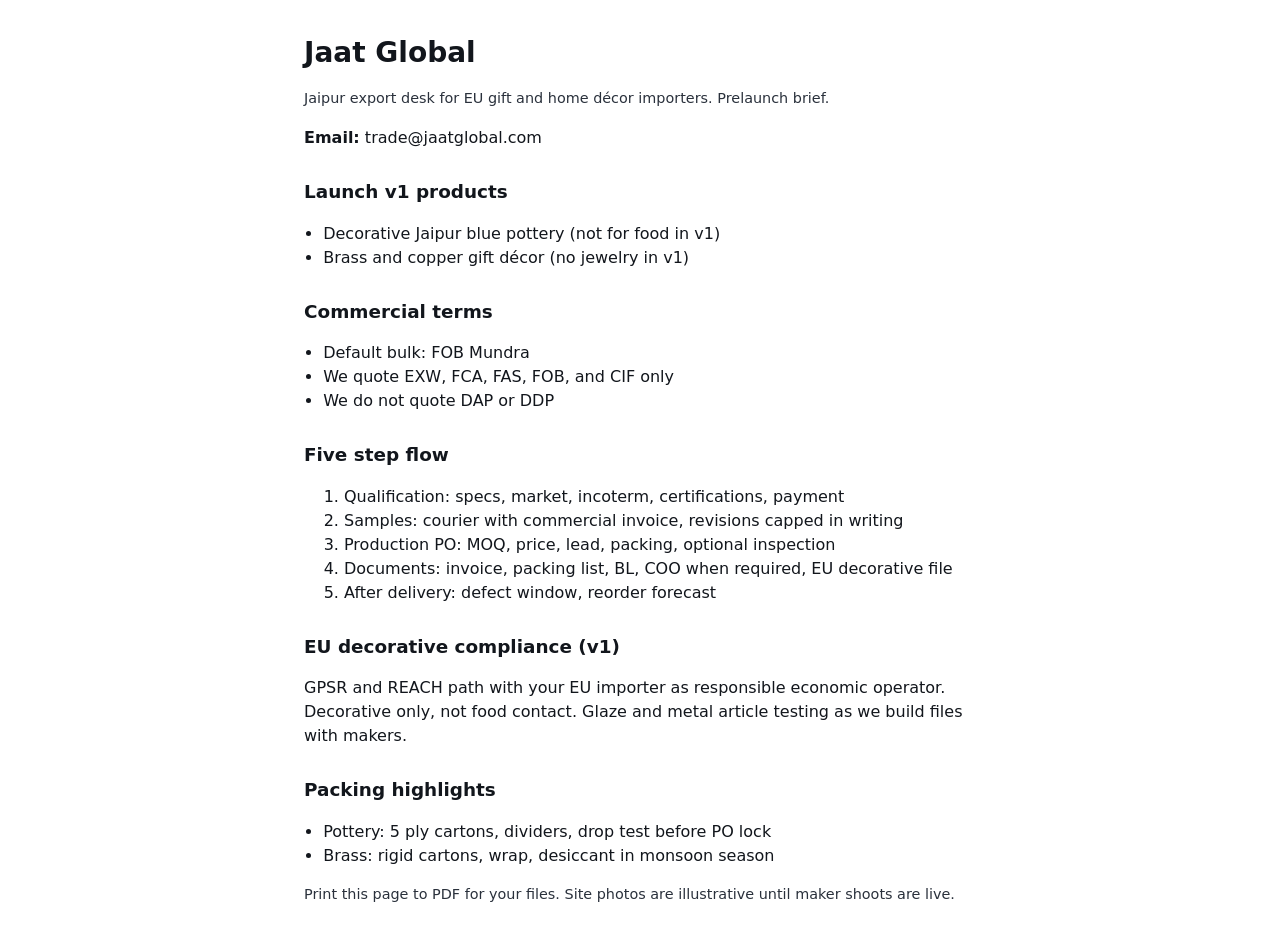
==== downloads/importer-brief.html @ 2d2c49a4 "Revamp site for Western B2B importers. New importer and export pages, product detail routes, trust s" ====
<!DOCTYPE html>
<html lang="en">
  <head>
    <meta charset="UTF-8" />
    <meta name="viewport" content="width=device-width, initial-scale=1" />
    <title>Jaat Global importer brief</title>
    <style>
      body {
        font-family: system-ui, sans-serif;
        line-height: 1.5;
        max-width: 42rem;
        margin: 2rem auto;
        padding: 0 1.25rem;
        color: #12161c;
      }
      h1 {
        font-size: 1.75rem;
        margin-bottom: 0.25rem;
      }
      h2 {
        font-size: 1.15rem;
        margin-top: 1.75rem;
      }
      .meta {
        color: #2a313c;
        font-size: 0.9rem;
      }
      ul {
        padding-left: 1.2rem;
      }
      @media print {
        body {
          margin: 0.75in;
        }
      }
    </style>
  </head>
  <body>
    <h1>Jaat Global</h1>
    <p class="meta">Jaipur export desk for EU gift and home décor importers. Prelaunch brief.</p>
    <p><strong>Email:</strong> trade@jaatglobal.com</p>

    <h2>Launch v1 products</h2>
    <ul>
      <li>Decorative Jaipur blue pottery (not for food in v1)</li>
      <li>Brass and copper gift décor (no jewelry in v1)</li>
    </ul>

    <h2>Commercial terms</h2>
    <ul>
      <li>Default bulk: FOB Mundra</li>
      <li>We quote EXW, FCA, FAS, FOB, and CIF only</li>
      <li>We do not quote DAP or DDP</li>
    </ul>

    <h2>Five step flow</h2>
    <ol>
      <li>Qualification: specs, market, incoterm, certifications, payment</li>
      <li>Samples: courier with commercial invoice, revisions capped in writing</li>
      <li>Production PO: MOQ, price, lead, packing, optional inspection</li>
      <li>Documents: invoice, packing list, BL, COO when required, EU decorative file</li>
      <li>After delivery: defect window, reorder forecast</li>
    </ol>

    <h2>EU decorative compliance (v1)</h2>
    <p>
      GPSR and REACH path with your EU importer as responsible economic operator. Decorative only, not food contact. Glaze and metal article testing as we build files with makers.
    </p>

    <h2>Packing highlights</h2>
    <ul>
      <li>Pottery: 5 ply cartons, dividers, drop test before PO lock</li>
      <li>Brass: rigid cartons, wrap, desiccant in monsoon season</li>
    </ul>

    <p class="meta">Print this page to PDF for your files. Site photos are illustrative until maker shoots are live.</p>
  </body>
</html>
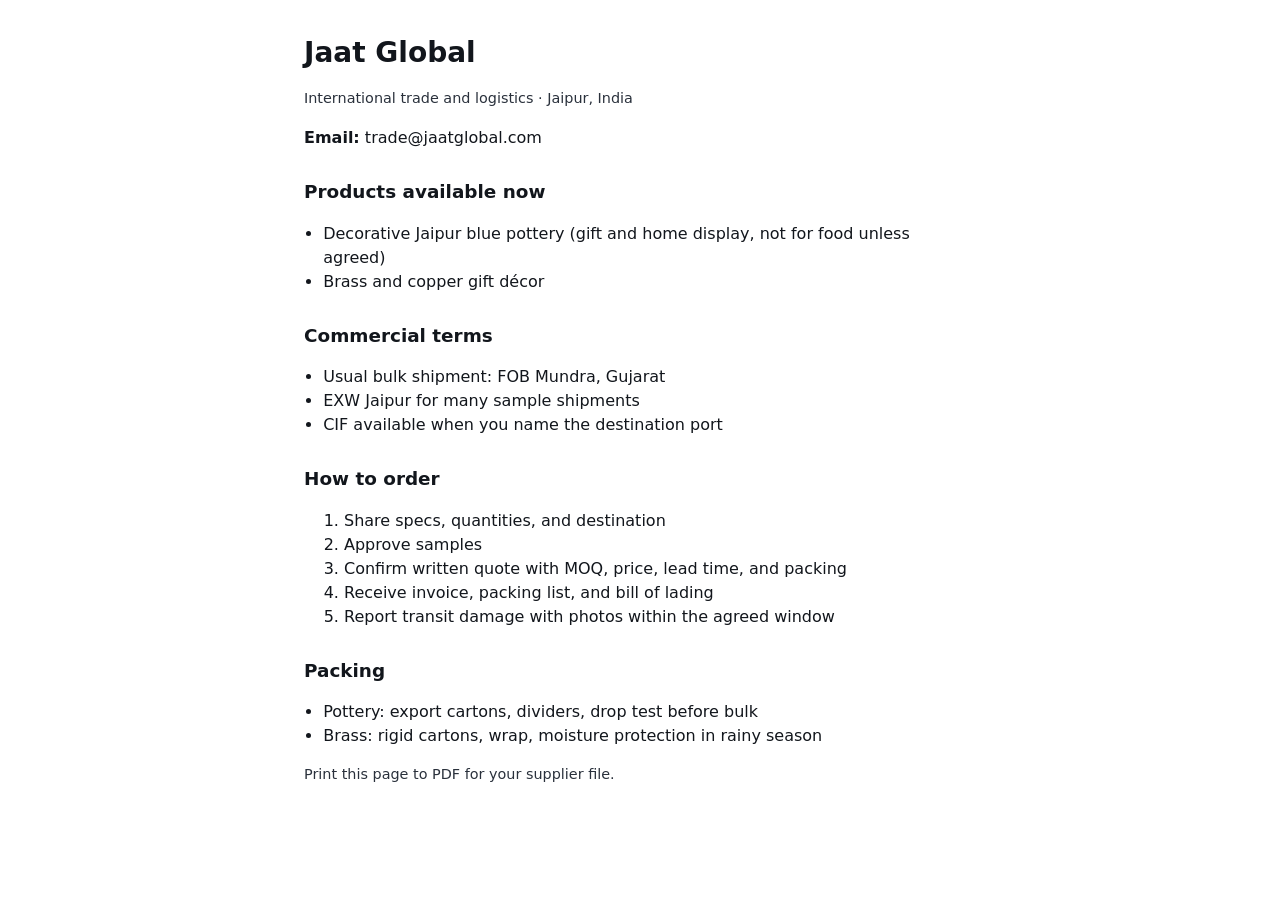
==== commit 26aa4ad4: "Rewrite site copy for importers: plain language, live tone. Remove prelaunch jargon, internal v1 lab" ====
--- a/downloads/importer-brief.html
+++ b/downloads/importer-brief.html
@@ -3,7 +3,7 @@
   <head>
     <meta charset="UTF-8" />
     <meta name="viewport" content="width=device-width, initial-scale=1" />
-    <title>Jaat Global importer brief</title>
+    <title>Jaat Global company summary</title>
     <style>
       body {
         font-family: system-ui, sans-serif;
@@ -37,42 +37,37 @@
   </head>
   <body>
     <h1>Jaat Global</h1>
-    <p class="meta">Jaipur export desk for EU gift and home décor importers. Prelaunch brief.</p>
+    <p class="meta">International trade and logistics · Jaipur, India</p>
     <p><strong>Email:</strong> trade@jaatglobal.com</p>
 
-    <h2>Launch v1 products</h2>
+    <h2>Products available now</h2>
     <ul>
-      <li>Decorative Jaipur blue pottery (not for food in v1)</li>
-      <li>Brass and copper gift décor (no jewelry in v1)</li>
+      <li>Decorative Jaipur blue pottery (gift and home display, not for food unless agreed)</li>
+      <li>Brass and copper gift décor</li>
     </ul>
 
     <h2>Commercial terms</h2>
     <ul>
-      <li>Default bulk: FOB Mundra</li>
-      <li>We quote EXW, FCA, FAS, FOB, and CIF only</li>
-      <li>We do not quote DAP or DDP</li>
+      <li>Usual bulk shipment: FOB Mundra, Gujarat</li>
+      <li>EXW Jaipur for many sample shipments</li>
+      <li>CIF available when you name the destination port</li>
     </ul>
 
-    <h2>Five step flow</h2>
+    <h2>How to order</h2>
     <ol>
-      <li>Qualification: specs, market, incoterm, certifications, payment</li>
-      <li>Samples: courier with commercial invoice, revisions capped in writing</li>
-      <li>Production PO: MOQ, price, lead, packing, optional inspection</li>
-      <li>Documents: invoice, packing list, BL, COO when required, EU decorative file</li>
-      <li>After delivery: defect window, reorder forecast</li>
+      <li>Share specs, quantities, and destination</li>
+      <li>Approve samples</li>
+      <li>Confirm written quote with MOQ, price, lead time, and packing</li>
+      <li>Receive invoice, packing list, and bill of lading</li>
+      <li>Report transit damage with photos within the agreed window</li>
     </ol>
 
-    <h2>EU decorative compliance (v1)</h2>
-    <p>
-      GPSR and REACH path with your EU importer as responsible economic operator. Decorative only, not food contact. Glaze and metal article testing as we build files with makers.
-    </p>
-
-    <h2>Packing highlights</h2>
+    <h2>Packing</h2>
     <ul>
-      <li>Pottery: 5 ply cartons, dividers, drop test before PO lock</li>
-      <li>Brass: rigid cartons, wrap, desiccant in monsoon season</li>
+      <li>Pottery: export cartons, dividers, drop test before bulk</li>
+      <li>Brass: rigid cartons, wrap, moisture protection in rainy season</li>
     </ul>
 
-    <p class="meta">Print this page to PDF for your files. Site photos are illustrative until maker shoots are live.</p>
+    <p class="meta">Print this page to PDF for your supplier file.</p>
   </body>
 </html>
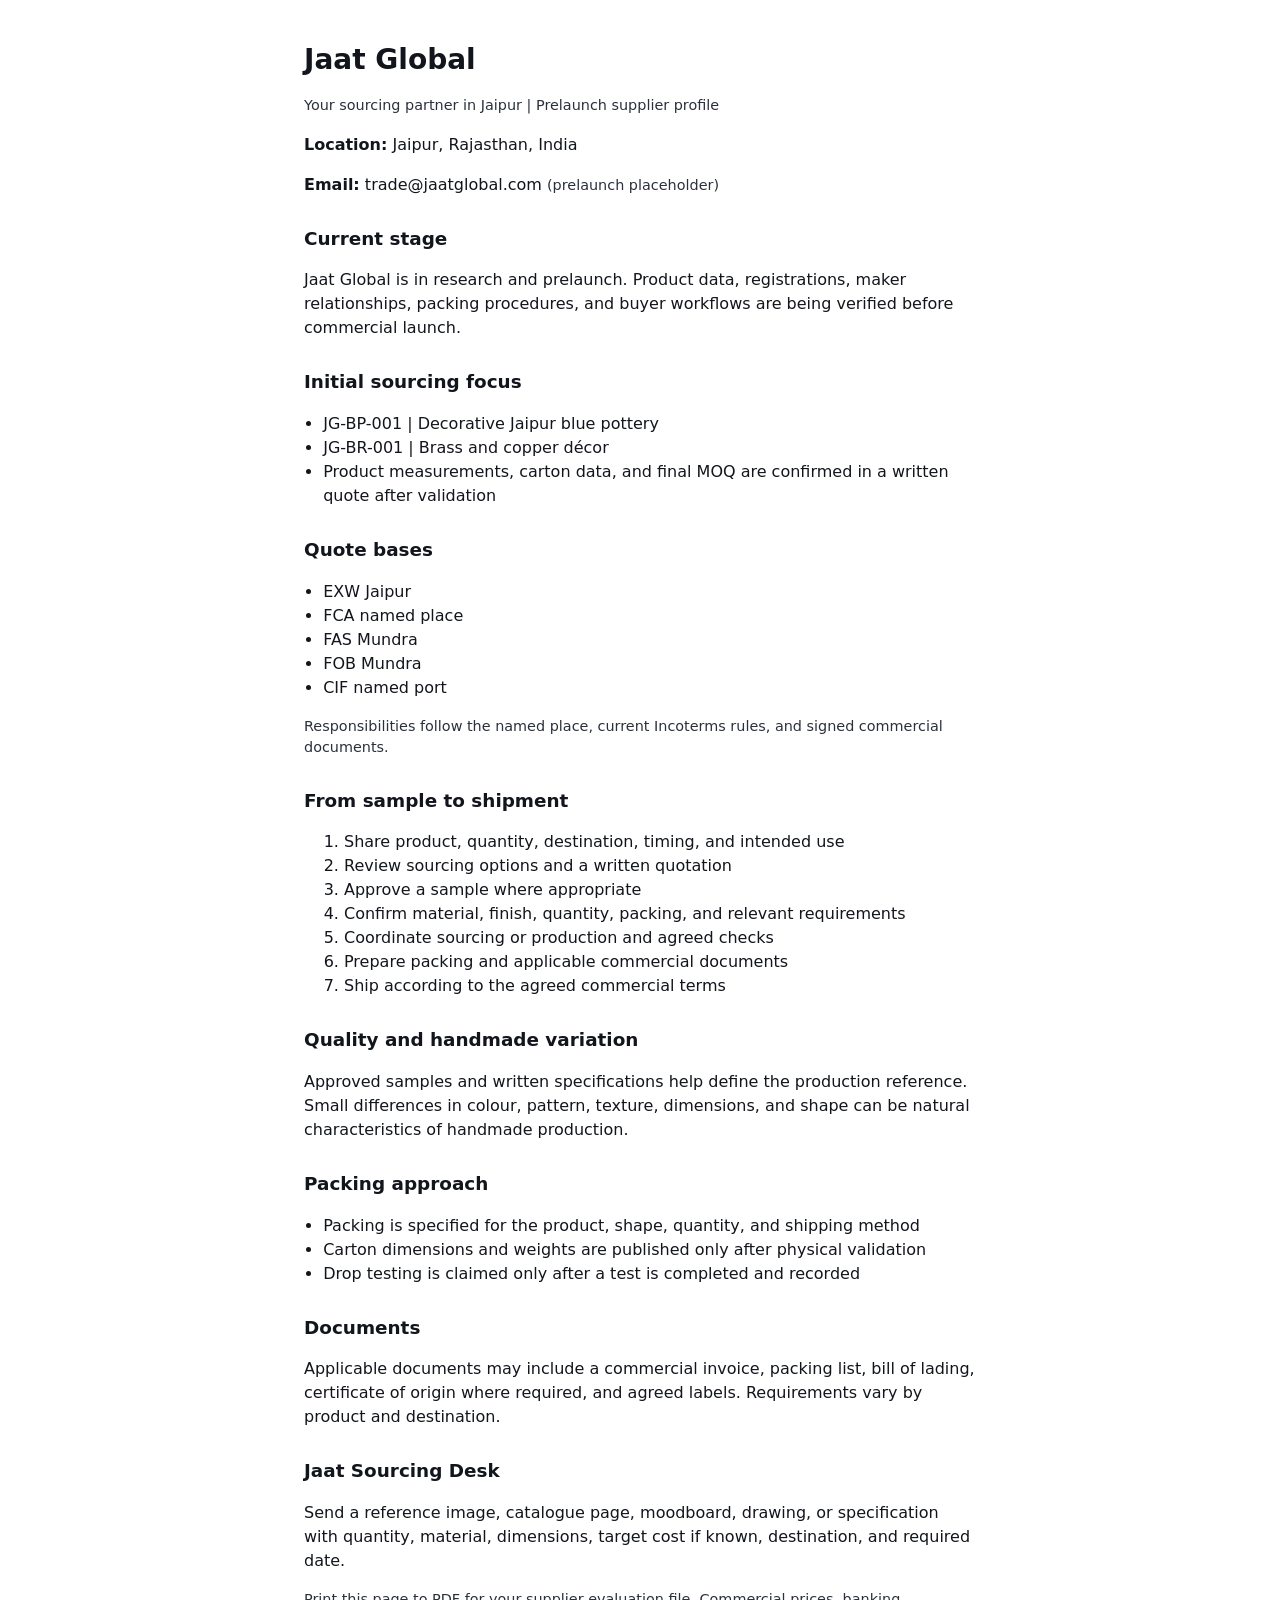
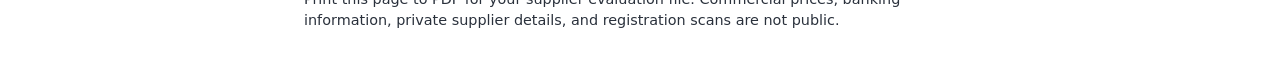
==== commit cf63cc8b: "Rebuild site for importer sourcing Co-authored-by: Cursor <cursoragent@cursor.com>" ====
--- a/downloads/importer-brief.html
+++ b/downloads/importer-brief.html
@@ -2,16 +2,25 @@
 <html lang="en">
   <head>
     <meta charset="UTF-8" />
-    <meta name="viewport" content="width=device-width, initial-scale=1" />
-    <title>Jaat Global company summary</title>
+    <meta
+      name="viewport"
+      content="width=device-width, initial-scale=1, viewport-fit=cover"
+    />
+    <title>Jaat Global importer onboarding pack</title>
     <style>
       body {
         font-family: system-ui, sans-serif;
         line-height: 1.5;
         max-width: 42rem;
-        margin: 2rem auto;
-        padding: 0 1.25rem;
+        margin: 0 auto;
+        padding: max(1.25rem, env(safe-area-inset-top))
+          max(1.25rem, env(safe-area-inset-right))
+          max(1.25rem, env(safe-area-inset-bottom))
+          max(1.25rem, env(safe-area-inset-left));
         color: #12161c;
+        overflow-x: hidden;
+        -webkit-text-size-adjust: 100%;
+        text-size-adjust: 100%;
       }
       h1 {
         font-size: 1.75rem;
@@ -37,37 +46,57 @@
   </head>
   <body>
     <h1>Jaat Global</h1>
-    <p class="meta">International trade and logistics · Jaipur, India</p>
-    <p><strong>Email:</strong> trade@jaatglobal.com</p>
+    <p class="meta">Your sourcing partner in Jaipur | Prelaunch supplier profile</p>
+    <p><strong>Location:</strong> Jaipur, Rajasthan, India</p>
+    <p><strong>Email:</strong> trade@jaatglobal.com <span class="meta">(prelaunch placeholder)</span></p>
 
-    <h2>Products available now</h2>
+    <h2>Current stage</h2>
+    <p>Jaat Global is in research and prelaunch. Product data, registrations, maker relationships, packing procedures, and buyer workflows are being verified before commercial launch.</p>
+
+    <h2>Initial sourcing focus</h2>
     <ul>
-      <li>Decorative Jaipur blue pottery (gift and home display, not for food unless agreed)</li>
-      <li>Brass and copper gift décor</li>
+      <li>JG-BP-001 | Decorative Jaipur blue pottery</li>
+      <li>JG-BR-001 | Brass and copper décor</li>
+      <li>Product measurements, carton data, and final MOQ are confirmed in a written quote after validation</li>
     </ul>
 
-    <h2>Commercial terms</h2>
+    <h2>Quote bases</h2>
     <ul>
-      <li>Usual bulk shipment: FOB Mundra, Gujarat</li>
-      <li>EXW Jaipur for many sample shipments</li>
-      <li>CIF available when you name the destination port</li>
+      <li>EXW Jaipur</li>
+      <li>FCA named place</li>
+      <li>FAS Mundra</li>
+      <li>FOB Mundra</li>
+      <li>CIF named port</li>
+    </ul>
+    <p class="meta">Responsibilities follow the named place, current Incoterms rules, and signed commercial documents.</p>
+
+    <h2>From sample to shipment</h2>
+    <ol>
+      <li>Share product, quantity, destination, timing, and intended use</li>
+      <li>Review sourcing options and a written quotation</li>
+      <li>Approve a sample where appropriate</li>
+      <li>Confirm material, finish, quantity, packing, and relevant requirements</li>
+      <li>Coordinate sourcing or production and agreed checks</li>
+      <li>Prepare packing and applicable commercial documents</li>
+      <li>Ship according to the agreed commercial terms</li>
+    </ol>
+
+    <h2>Quality and handmade variation</h2>
+    <p>Approved samples and written specifications help define the production reference. Small differences in colour, pattern, texture, dimensions, and shape can be natural characteristics of handmade production.</p>
+
+    <h2>Packing approach</h2>
+    <ul>
+      <li>Packing is specified for the product, shape, quantity, and shipping method</li>
+      <li>Carton dimensions and weights are published only after physical validation</li>
+      <li>Drop testing is claimed only after a test is completed and recorded</li>
     </ul>
 
-    <h2>How to order</h2>
-    <ol>
-      <li>Share specs, quantities, and destination</li>
-      <li>Approve samples</li>
-      <li>Confirm written quote with MOQ, price, lead time, and packing</li>
-      <li>Receive invoice, packing list, and bill of lading</li>
-      <li>Report transit damage with photos within the agreed window</li>
-    </ol>
+    <h2>Documents</h2>
+    <p>Applicable documents may include a commercial invoice, packing list, bill of lading, certificate of origin where required, and agreed labels. Requirements vary by product and destination.</p>
 
-    <h2>Packing</h2>
-    <ul>
-      <li>Pottery: export cartons, dividers, drop test before bulk</li>
-      <li>Brass: rigid cartons, wrap, moisture protection in rainy season</li>
-    </ul>
+    <h2>Jaat Sourcing Desk</h2>
+    <p>Send a reference image, catalogue page, moodboard, drawing, or specification with quantity, material, dimensions, target cost if known, destination, and required date.</p>
 
-    <p class="meta">Print this page to PDF for your supplier file.</p>
+    <p class="meta">Print this page to PDF for your supplier evaluation file. Commercial prices, banking information, private supplier details, and registration scans are not public.</p>
   </body>
 </html>
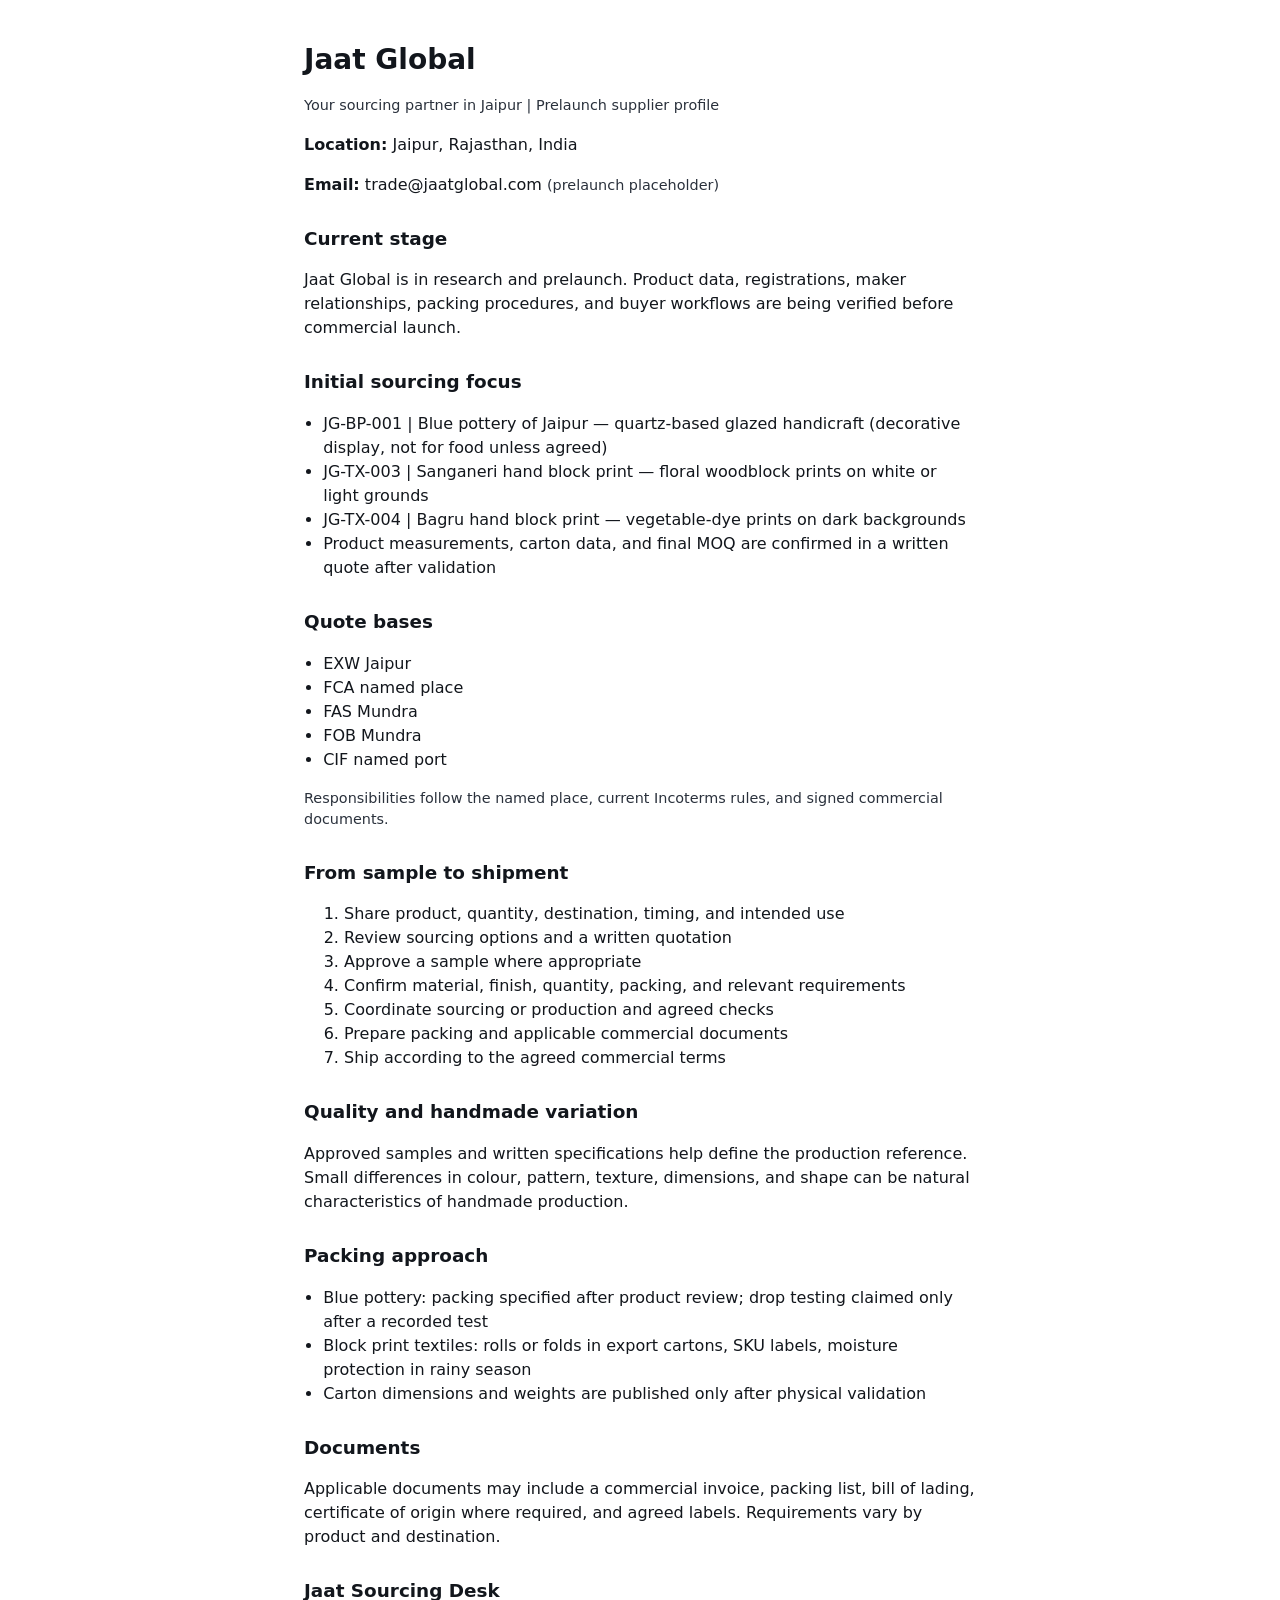
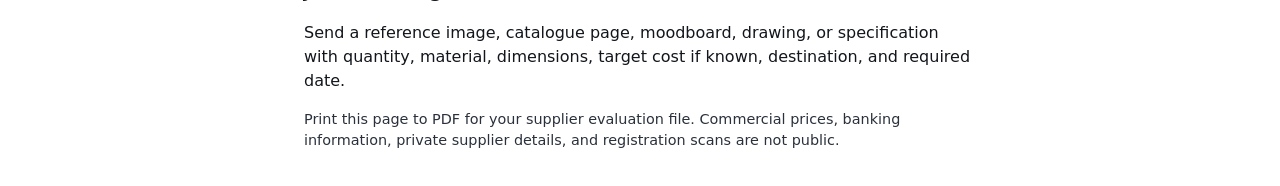
==== commit 15712936: "Refocus catalogue on blue pottery and two block print lines. Replace brass as a live SKU with Sangan" ====
--- a/downloads/importer-brief.html
+++ b/downloads/importer-brief.html
@@ -55,8 +55,9 @@
 
     <h2>Initial sourcing focus</h2>
     <ul>
-      <li>JG-BP-001 | Decorative Jaipur blue pottery</li>
-      <li>JG-BR-001 | Brass and copper décor</li>
+      <li>JG-BP-001 | Blue pottery of Jaipur — quartz-based glazed handicraft (decorative display, not for food unless agreed)</li>
+      <li>JG-TX-003 | Sanganeri hand block print — floral woodblock prints on white or light grounds</li>
+      <li>JG-TX-004 | Bagru hand block print — vegetable-dye prints on dark backgrounds</li>
       <li>Product measurements, carton data, and final MOQ are confirmed in a written quote after validation</li>
     </ul>
 
@@ -86,9 +87,9 @@
 
     <h2>Packing approach</h2>
     <ul>
-      <li>Packing is specified for the product, shape, quantity, and shipping method</li>
+      <li>Blue pottery: packing specified after product review; drop testing claimed only after a recorded test</li>
+      <li>Block print textiles: rolls or folds in export cartons, SKU labels, moisture protection in rainy season</li>
       <li>Carton dimensions and weights are published only after physical validation</li>
-      <li>Drop testing is claimed only after a test is completed and recorded</li>
     </ul>
 
     <h2>Documents</h2>
